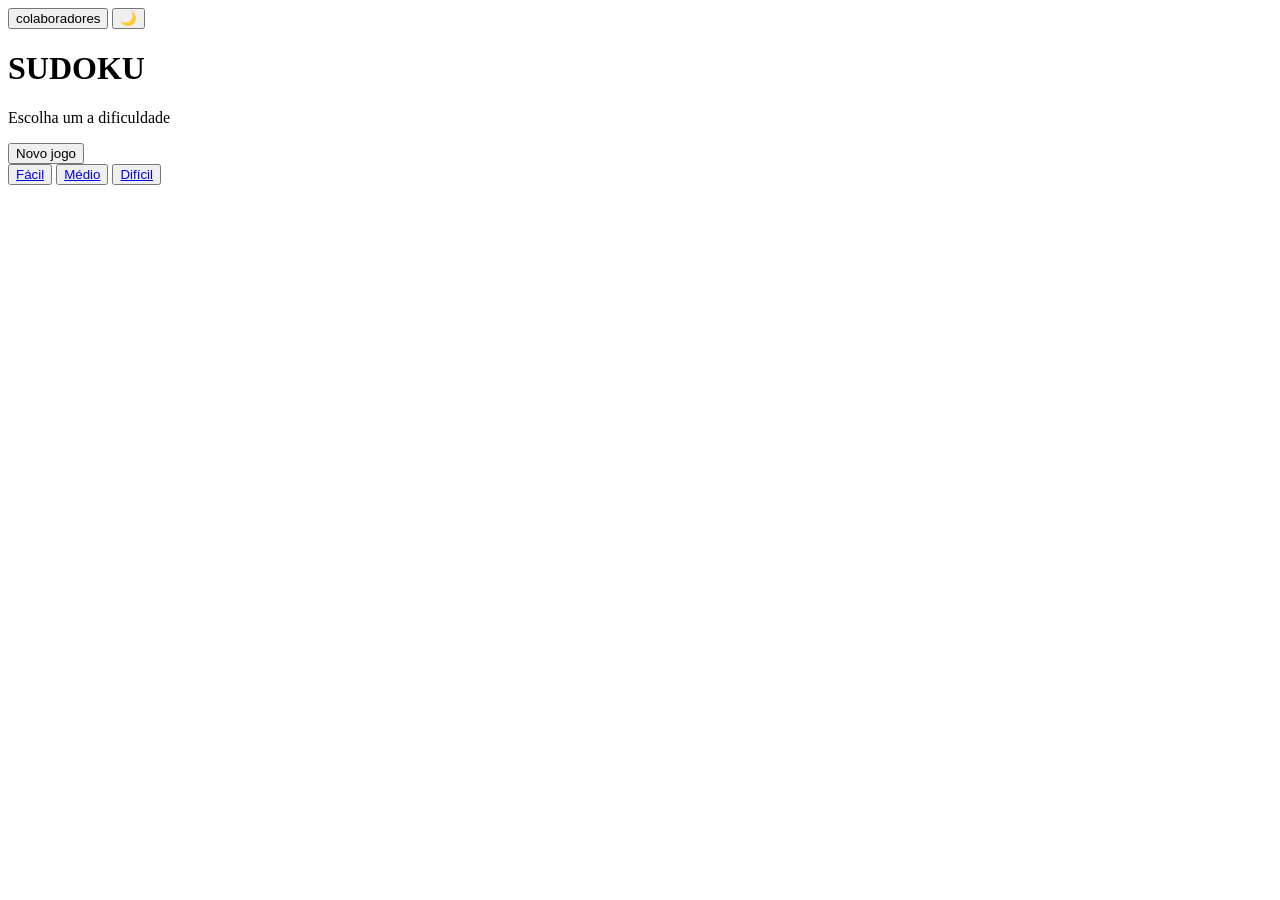
==== pagInicial/index.html @ 29719367 "Adcionando os primeiros estilos a página inicial." ====
<!DOCTYPE html>
<html lang="pt-br">
<head>
    <meta charset="UTF-8">
    <meta name="viewport" content="width=device-width, initial-scale=1.0">
    <title>Sudoku</title>
</head>
<body>
    
    <!-- Container principal -->
     <main class="tela-inicial">
        <button id="colaboradores" class="btn-colaboradores">
            colaboradores
        </button>

        <!-- Botão troca de tema -->
        <button id="temaClaroEscuro" class="btn-tema">
            🌙
        </button>

        <h1 class="titulo">SUDOKU</h1>

        <p class="descricao">
            Escolha um a dificuldade
        </p>

         <!-- Botão de novo jogo -->
        <button>
            Novo jogo
        </button>

        <!-- Menu de dificuldades do sudoku -->
        <div id="menuDificuldadeIdade" class="dificuldade">
            <button class="btn-difulcade-facil">
                <a href="../pagJogo/sudoku.html">Fácil</a>
            </button>
            <button class="btn-difulcade-medio">
                <a href="../pagJogo/sudoku.html">Médio</a>
            </button>
            <button class="btn-difulcade-dificil">
                <a href="../pagJogo/sudoku.html">Difícil</a>
            </button>

        </div>
     </main>
</body>
</html>
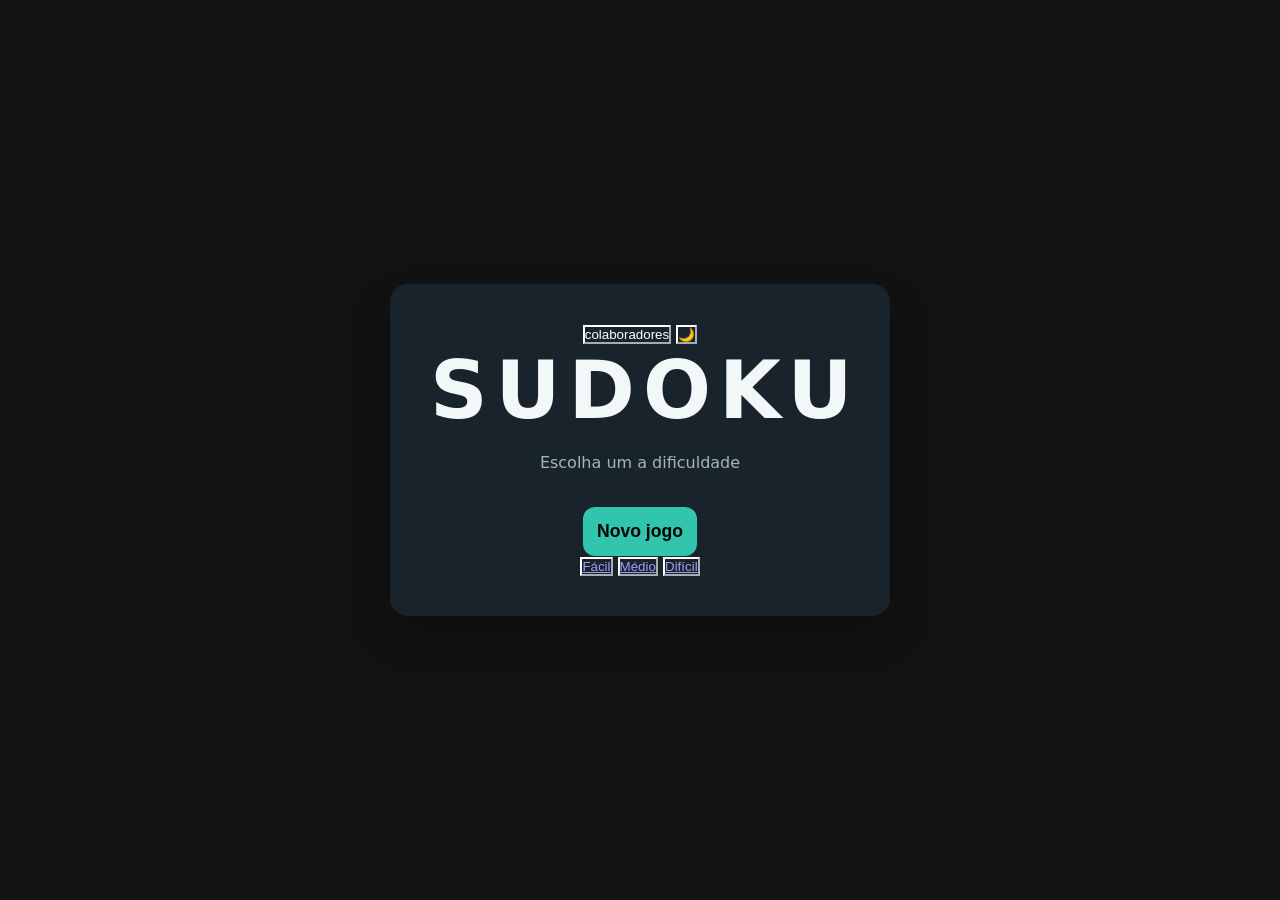
==== commit 767d36b5: "Adcionando estilo ao titulo, e botão de novo jogo." ====
--- a/pagInicial/index.html
+++ b/pagInicial/index.html
@@ -4,6 +4,7 @@
     <meta charset="UTF-8">
     <meta name="viewport" content="width=device-width, initial-scale=1.0">
     <title>Sudoku</title>
+    <link rel="stylesheet" href="styleIni.css">
 </head>
 <body>
     
@@ -25,12 +26,12 @@
         </p>
 
          <!-- Botão de novo jogo -->
-        <button>
+        <button id="btnNovoJogo" class="btn-novo-jogo">
             Novo jogo
         </button>
 
         <!-- Menu de dificuldades do sudoku -->
-        <div id="menuDificuldadeIdade" class="dificuldade">
+        <div id="menuDificuldadeIdade" class="dificuldades">
             <button class="btn-difulcade-facil">
                 <a href="../pagJogo/sudoku.html">Fácil</a>
             </button>
--- a/pagInicial/styleIni.css
+++ b/pagInicial/styleIni.css
@@ -0,0 +1,99 @@
+/* Criando variaveis globais, e atribuido cor para darkmode ou lightmode */
+:root{
+    color-scheme: dark;
+    --background: #1017*d;
+    --surface: #19232b;
+    --text: #f2f7f8;
+    --text-muted: #a5b5bd;
+    --accent: #31c5ad;
+    --accent-hover: #43d7bf;
+    --btn-colaboradores: #19232b;
+    --radius: 18px;
+    --transition: 200ms ease;
+}
+
+
+.light-mode {
+    color-scheme: light;
+    --background: #eef3f4;
+    --surface: #ffffff;
+    --surface-raised: #f4f8f9;
+    --text: #17262d;
+    --text-muted: #53656e;
+    --accent: #087f73;
+    --accent-hover: #06685f;
+     --btn-colaboradores: #19232b;
+    --radius: 18px;
+    --transition: 200ms ease;
+}
+
+/* Reset em toda a página */
+* {
+    margin: 0;
+    padding: 0;
+    box-sizing: border-box;
+    background-color: var(--background);
+}
+
+/* Centrlização da tela */
+body {
+    min-height: 100vh;
+    display: flex;
+    justify-content: center;
+    align-items: center;
+    padding: 20px;
+    background:radial-gradient(circle at top, rgba(49, 197, 173, 0.15), transparent 50%), var(--background);
+    font-family:system-ui, -apple-system, BlinkMacSystemFont, "Segoe UI", sans-serif;
+}
+
+/* Criando o fundo azul escuro do container principal */
+.tela-inicial {
+    width: min(100%, 500px);
+    padding: 40px;
+    text-align: center;
+    background: var(--surface);
+    border-radius: var(--radius);
+    box-shadow: 0 20px 40px rgb(0 0 0 / 20%);
+}
+
+/* aumentando a font do título, deixando o nome do jogo destacado */
+.titulo {
+    color: var(--text);
+    font-size: clamp(3rem, 9vw, 5rem);
+    font-weight: 900;
+    letter-spacing: 8px;
+    margin-bottom: 16px;
+}
+
+/* Estilização do p em baixo do título */
+.descricao {
+    color: var(--text-muted);
+    font-size: 1rem;
+    margin-bottom: 35px;
+}
+
+/* Adcionado display flex ao menu do jogo */
+.menu-jogo {
+    display: flex;
+    flex-direction: column;
+    gap: 16px;
+}
+
+/* Estilizando o botão de novo jogo do menu, e adcionando hover. */
+.btn-novo-jogo {
+    padding: 14px;
+    border: none;
+    border-radius: 12px;
+    background: var(--accent);
+    color: #000;
+    font-size: 1.1rem;
+    font-weight: 700;
+    cursor: pointer;
+    transition: var(--transition);
+}
+
+.btn-novo-jogo:hover {
+    background: var(--accent-hover);
+    transform: translateY(-2px);
+}
+
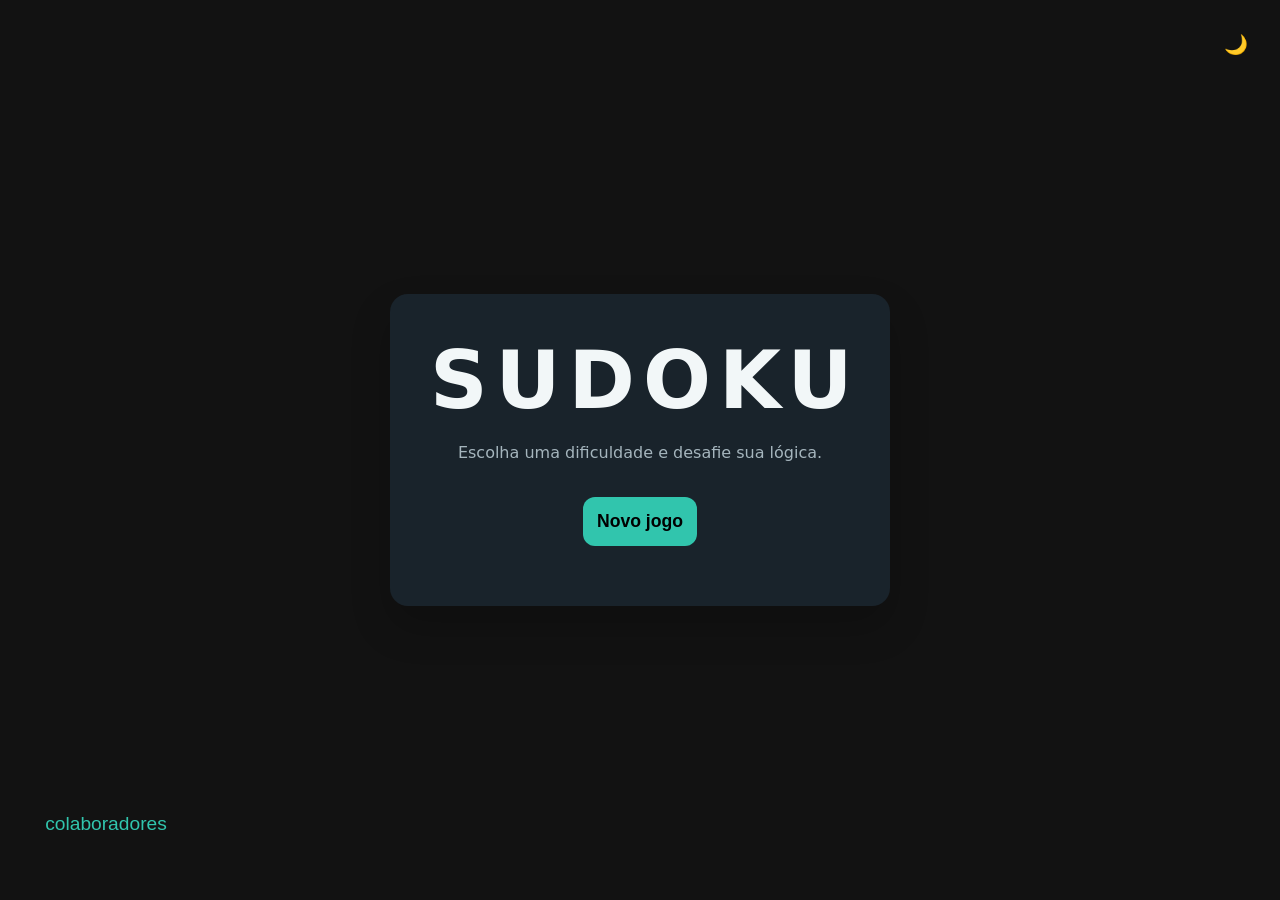
==== commit 2db731d3: "Adcionando java script a pagInicial.." ====
--- a/pagInicial/index.html
+++ b/pagInicial/index.html
@@ -22,7 +22,7 @@
         <h1 class="titulo">SUDOKU</h1>
 
         <p class="descricao">
-            Escolha um a dificuldade
+            Escolha uma dificuldade e desafie sua lógica.
         </p>
 
          <!-- Botão de novo jogo -->
@@ -31,18 +31,22 @@
         </button>
 
         <!-- Menu de dificuldades do sudoku -->
-        <div id="menuDificuldadeIdade" class="dificuldades">
-            <button class="btn-difulcade-facil">
-                <a href="../pagJogo/sudoku.html">Fácil</a>
+        <div id="menuDificuldade" class="dificuldades">
+            
+            <button class="btn-dificuldade facil">
+                Fácil
             </button>
-            <button class="btn-difulcade-medio">
-                <a href="../pagJogo/sudoku.html">Médio</a>
+            
+            <button class="btn-dificuldade medio">
+                Médio
             </button>
-            <button class="btn-difulcade-dificil">
-                <a href="../pagJogo/sudoku.html">Difícil</a>
+            
+            <button class="btn-dificuldade dificil">
+                Difícil
             </button>
 
         </div>
      </main>
+     <script src="script.js"></script>
 </body>
 </html>
--- a/pagInicial/styleIni.css
+++ b/pagInicial/styleIni.css
@@ -97,3 +97,115 @@
     transform: translateY(-2px);
 }
 
+/* Pequeno menu de dificuldades que fica oculto até o usuario clicar no botão de novo jogo. */
+.dificuldades {
+
+    display: flex;
+    flex-direction: column;
+    gap: 12px;
+    max-height: 0;
+    opacity: 0;
+    overflow: hidden;
+    pointer-events: none;
+    transition: max-height 0.4s ease, opacity 0.3s ease;
+    padding: 10px;
+}
+
+/* Classe adcionada pelo Javascript para aparecer o menu de dificuldades */
+.dificuldades.ativo {
+    max-height: 300px;
+    opacity: 1;
+    pointer-events: auto;
+}
+
+/* Adcionando estilos e hover aos botões de dificuldade. */
+.btn-dificuldade {
+    padding: 12px;
+    border: 1px solid #31404a;
+    border-radius: 12px;
+    background: transparent;
+    color: var(--text);
+    font-size: 1rem;
+    font-weight: 600;
+    cursor: pointer;
+    transition: var(--transition);
+}
+
+.btn-dificuldade:hover {
+    background: #233038;
+    border-color: var(--accent);
+    transform: translateY(-2px);
+}
+
+/* Adcionando cor a cada nível de dificulade. */
+.facil:hover {
+
+    color: #6cff95;
+}
+
+.medio:hover {
+
+    color: #ffe066;
+}
+
+.dificil:hover {
+
+    color: #ff7a7a;
+}
+
+/* Adcionando estilo e hover no botão de colaboradores */
+.btn-colaboradores{
+    position: absolute;
+    top: 800px;
+    left: 10px;
+    width: 12rem;
+    height: 48px;
+    font-size: 1.2rem;
+    cursor: pointer;
+    transition: 0.2s;
+    color: var(--accent);
+    
+    border: none;
+}
+.btn-colaboradores:hover {
+    background-color: var(--btn-colaboradores);
+    color: var(--surface-raised);
+    border-radius: 20px;
+    transition: 1s;
+}
+
+/* Adcionando estilo ao botão de escolha de tema darkmode ou lightmode */
+.btn-tema {
+    position: absolute;
+    top: 20px;
+    right: 20px;
+    width: 48px;
+    height: 48px;
+    border-radius: 50%;
+    border: 1px solid var(--line);
+    background: var(--background);
+    color: var(--text);
+    font-size: 1.2rem;
+    cursor: pointer;
+    transition: 0.2s;
+}
+
+.btn-tema:hover {
+    transform: rotate(15deg);
+    border-color: var(--accent);
+}
+
+
+/* Responsividade */
+@media (max-width: 480px) {
+
+    .tela-inicial {
+
+        padding: 25px;
+    }
+
+    .titulo {
+
+        letter-spacing: 4px;
+    }
+}
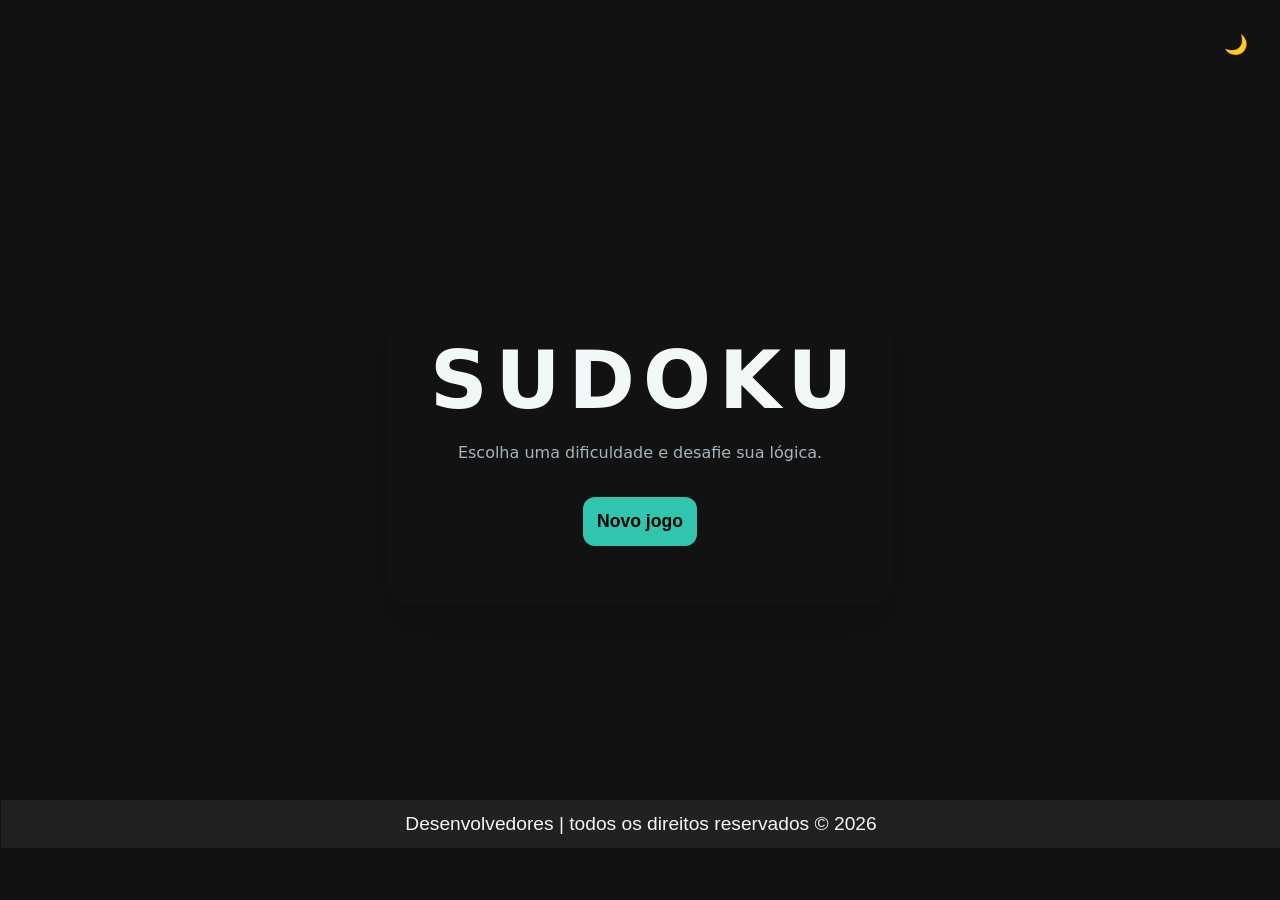
==== commit 4ef617f6: "Alterando cores d pagInicial." ====
--- a/pagInicial/index.html
+++ b/pagInicial/index.html
@@ -11,7 +11,7 @@
     <!-- Container principal -->
      <main class="tela-inicial">
         <button id="colaboradores" class="btn-colaboradores">
-            colaboradores
+            Desenvolvedores | todos os direitos reservados © 2026
         </button>
 
         <!-- Botão troca de tema -->
--- a/pagInicial/styleIni.css
+++ b/pagInicial/styleIni.css
@@ -51,7 +51,7 @@
     width: min(100%, 500px);
     padding: 40px;
     text-align: center;
-    background: var(--surface);
+    
     border-radius: var(--radius);
     box-shadow: 0 20px 40px rgb(0 0 0 / 20%);
 }
@@ -99,7 +99,6 @@
 
 /* Pequeno menu de dificuldades que fica oculto até o usuario clicar no botão de novo jogo. */
 .dificuldades {
-
     display: flex;
     flex-direction: column;
     gap: 12px;
@@ -131,48 +130,48 @@
     transition: var(--transition);
 }
 
-.btn-dificuldade:hover {
-    background: #233038;
-    border-color: var(--accent);
-    transform: translateY(-2px);
-}
+
 
 /* Adcionando cor a cada nível de dificulade. */
 .facil:hover {
 
     color: #6cff95;
+    background-color: #134419;
 }
 
 .medio:hover {
 
     color: #ffe066;
+    background-color: rgb(133, 124, 7);
 }
 
 .dificil:hover {
 
     color: #ff7a7a;
+    background-color: rgb(126, 26, 26);
 }
 
 /* Adcionando estilo e hover no botão de colaboradores */
 .btn-colaboradores{
     position: absolute;
     top: 800px;
-    left: 10px;
-    width: 12rem;
+    left: 1px;
+    width: 100%;
     height: 48px;
     font-size: 1.2rem;
     cursor: pointer;
     transition: 0.2s;
-    color: var(--accent);
-    
+    color: var(--text);
     border: none;
-}
-.btn-colaboradores:hover {
+    background-color: rgba(49, 49, 49, 0.5);
+    font-family: 'Trebuchet MS', 'Lucida Sans Unicode', 'Lucida Grande', 'Lucida Sans', Arial, sans-serif;
+}
+/* .btn-colaboradores:hover {
     background-color: var(--btn-colaboradores);
     color: var(--surface-raised);
     border-radius: 20px;
     transition: 1s;
-}
+} */
 
 /* Adcionando estilo ao botão de escolha de tema darkmode ou lightmode */
 .btn-tema {
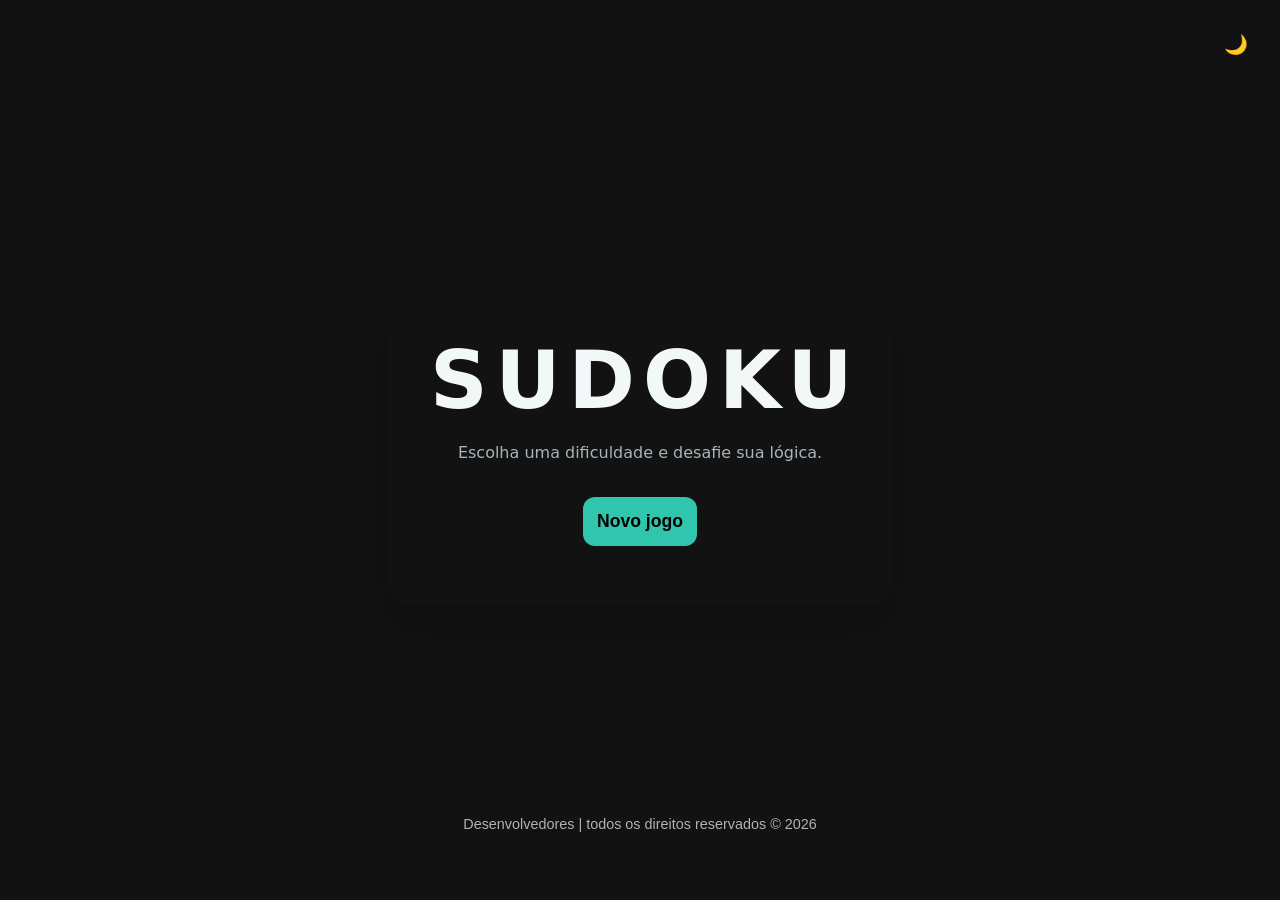
==== commit 26095159: "Adcionando links do github na pagDev." ====
--- a/pagInicial/index.html
+++ b/pagInicial/index.html
@@ -10,42 +10,43 @@
     
     <!-- Container principal -->
      <main class="tela-inicial">
-        <button id="colaboradores" class="btn-colaboradores">
-            Desenvolvedores | todos os direitos reservados © 2026
-        </button>
-
-        <!-- Botão troca de tema -->
-        <button id="temaClaroEscuro" class="btn-tema">
-            🌙
-        </button>
-
-        <h1 class="titulo">SUDOKU</h1>
-
-        <p class="descricao">
-            Escolha uma dificuldade e desafie sua lógica.
-        </p>
-
-         <!-- Botão de novo jogo -->
-        <button id="btnNovoJogo" class="btn-novo-jogo">
-            Novo jogo
-        </button>
-
-        <!-- Menu de dificuldades do sudoku -->
-        <div id="menuDificuldade" class="dificuldades">
-            
-            <button class="btn-dificuldade facil">
-                Fácil
+         
+         <!-- Botão troca de tema -->
+         <button id="temaClaroEscuro" class="btn-tema">
+             🌙
             </button>
             
-            <button class="btn-dificuldade medio">
-                Médio
+            <h1 class="titulo">SUDOKU</h1>
+            
+            <p class="descricao">
+                Escolha uma dificuldade e desafie sua lógica.
+            </p>
+            
+            <!-- Botão de novo jogo -->
+            <button id="btnNovoJogo" class="btn-novo-jogo">
+                Novo jogo
             </button>
             
-            <button class="btn-dificuldade dificil">
-                Difícil
+            <!-- Menu de dificuldades do sudoku -->
+            <div id="menuDificuldade" class="dificuldades">
+                
+                <button class="btn-dificuldade facil">
+                    Fácil
+                </button>
+                
+                <button class="btn-dificuldade medio">
+                    Médio
+                </button>
+                
+                <button class="btn-dificuldade dificil">
+                    Difícil
+                </button>
+                
+            </div>
+            
+            <button id="colaboradores" class="btn-colaboradores">
+               <a href="dev.html">Desenvolvedores | todos os direitos reservados © 2026</a>
             </button>
-
-        </div>
      </main>
      <script src="script.js"></script>
 </body>
--- a/pagInicial/styleIni.css
+++ b/pagInicial/styleIni.css
@@ -151,27 +151,26 @@
     background-color: rgb(126, 26, 26);
 }
 
-/* Adcionando estilo e hover no botão de colaboradores */
+/* Adcionando estilo e hover e deixando ele posicionado ao centro no botão de colaboradores */
 .btn-colaboradores{
     position: absolute;
     top: 800px;
-    left: 1px;
-    width: 100%;
+    left: 50%;
+    transform: translateX(-50%);
+    width: 40%;
     height: 48px;
-    font-size: 1.2rem;
-    cursor: pointer;
-    transition: 0.2s;
-    color: var(--text);
+    cursor: pointer;
     border: none;
-    background-color: rgba(49, 49, 49, 0.5);
     font-family: 'Trebuchet MS', 'Lucida Sans Unicode', 'Lucida Grande', 'Lucida Sans', Arial, sans-serif;
 }
-/* .btn-colaboradores:hover {
-    background-color: var(--btn-colaboradores);
-    color: var(--surface-raised);
-    border-radius: 20px;
-    transition: 1s;
-} */
+
+
+.btn-colaboradores a{
+    font-size: 0.9rem;
+    opacity: 0.7;
+    text-decoration: none;
+    color: var(--text);
+}
 
 /* Adcionando estilo ao botão de escolha de tema darkmode ou lightmode */
 .btn-tema {
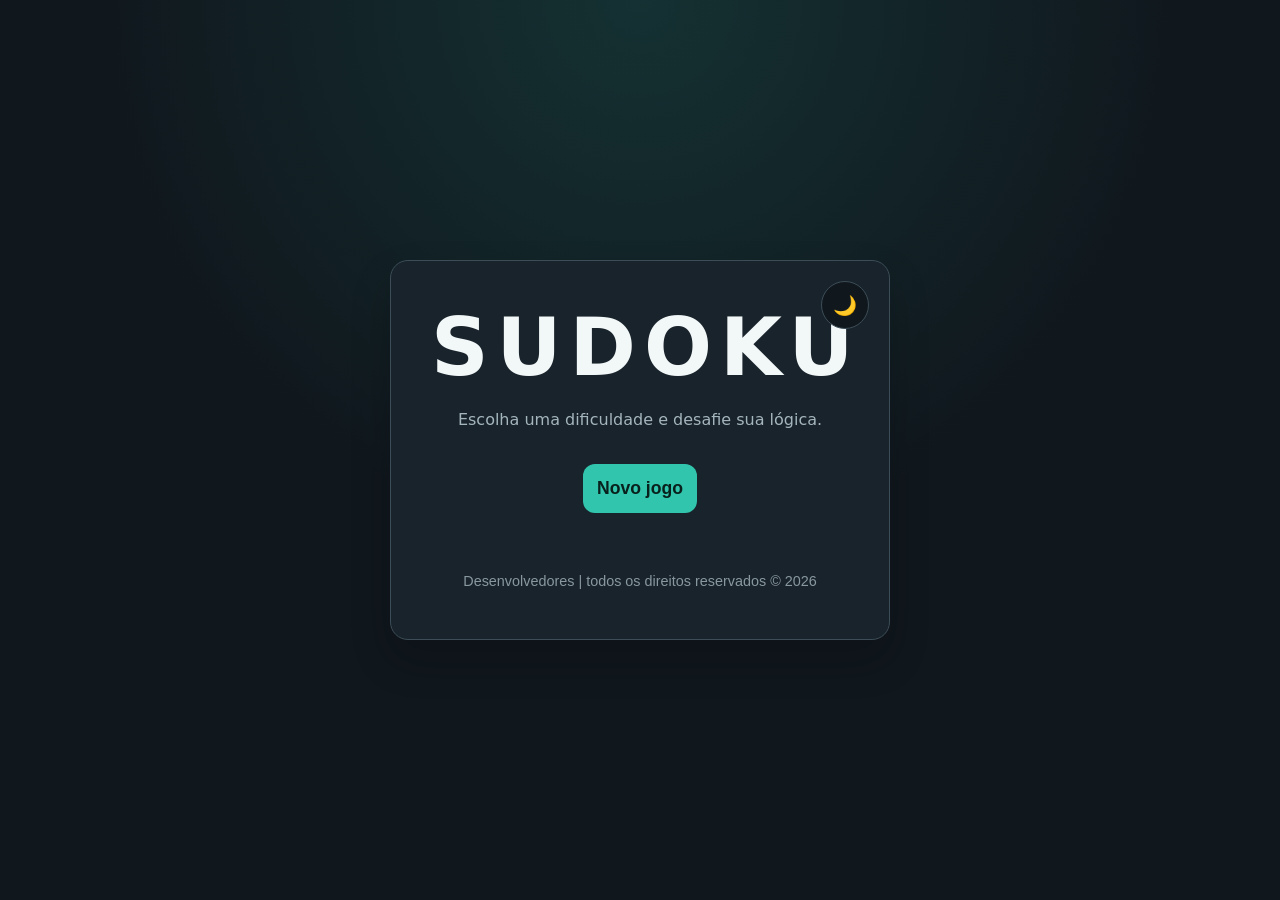
==== commit bf956958: "Melhora visual da página de desenvolvedores e refinamento do JavaScript" ====
--- a/pagInicial/index.html
+++ b/pagInicial/index.html
@@ -44,9 +44,9 @@
                 
             </div>
             
-            <button id="colaboradores" class="btn-colaboradores">
-               <a href="dev.html">Desenvolvedores | todos os direitos reservados © 2026</a>
-            </button>
+            <a href="dev.html" id="colaboradores" class="btn-colaboradores">
+                Desenvolvedores | todos os direitos reservados © 2026
+            </a>
      </main>
      <script src="script.js"></script>
 </body>
--- a/pagInicial/styleIni.css
+++ b/pagInicial/styleIni.css
@@ -1,18 +1,20 @@
-/* Criando variaveis globais, e atribuido cor para darkmode ou lightmode */
-:root{
+/* Variáveis globais do tema escuro */
+:root {
     color-scheme: dark;
-    --background: #1017*d;
+    --background: #10171d;
     --surface: #19232b;
+    --surface-raised: #202d36;
     --text: #f2f7f8;
     --text-muted: #a5b5bd;
     --accent: #31c5ad;
     --accent-hover: #43d7bf;
-    --btn-colaboradores: #19232b;
+    --accent-contrast: #09211d;
+    --line: #3c4d57;
     --radius: 18px;
     --transition: 200ms ease;
 }
 
-
+/* Variáveis do tema claro */
 .light-mode {
     color-scheme: light;
     --background: #eef3f4;
@@ -22,17 +24,15 @@
     --text-muted: #53656e;
     --accent: #087f73;
     --accent-hover: #06685f;
-     --btn-colaboradores: #19232b;
-    --radius: 18px;
-    --transition: 200ms ease;
-}
-
-/* Reset em toda a página */
+    --accent-contrast: #ffffff;
+    --line: #c6d2d6;
+}
+
+/* Reset global */
 * {
     margin: 0;
     padding: 0;
     box-sizing: border-box;
-    background-color: var(--background);
 }
 
 /* Centrlização da tela */
@@ -42,16 +42,24 @@
     justify-content: center;
     align-items: center;
     padding: 20px;
-    background:radial-gradient(circle at top, rgba(49, 197, 173, 0.15), transparent 50%), var(--background);
+    background: radial-gradient(
+    circle at top,
+    color-mix(in srgb, var(--accent) 15%, transparent),
+    transparent 50%
+    ), var(--background);
+
+    transition: background var(--transition), color var(--transition);
     font-family:system-ui, -apple-system, BlinkMacSystemFont, "Segoe UI", sans-serif;
 }
 
 /* Criando o fundo azul escuro do container principal */
 .tela-inicial {
+    position: relative;
     width: min(100%, 500px);
     padding: 40px;
     text-align: center;
-    
+    background: var(--surface);
+    border: 1px solid var(--line);
     border-radius: var(--radius);
     box-shadow: 0 20px 40px rgb(0 0 0 / 20%);
 }
@@ -85,7 +93,7 @@
     border: none;
     border-radius: 12px;
     background: var(--accent);
-    color: #000;
+    color: var(--accent-contrast);
     font-size: 1.1rem;
     font-weight: 700;
     cursor: pointer;
@@ -120,7 +128,7 @@
 /* Adcionando estilos e hover aos botões de dificuldade. */
 .btn-dificuldade {
     padding: 12px;
-    border: 1px solid #31404a;
+    border: 1px solid var(--line);
     border-radius: 12px;
     background: transparent;
     color: var(--text);
@@ -130,46 +138,53 @@
     transition: var(--transition);
 }
 
-
-
+.btn-dificuldade:active {
+    transform: scale(0.98);
+}
+
+.btn-novo-jogo:active {
+    transform: scale(0.98);
+}
 /* Adcionando cor a cada nível de dificulade. */
+/* Efeito visual da dificuldade fácil */
 .facil:hover {
-
     color: #6cff95;
     background-color: #134419;
-}
-
+    border-color: #6cff95;
+}
+
+/* Efeito visual da dificuldade média */
 .medio:hover {
-
     color: #ffe066;
-    background-color: rgb(133, 124, 7);
-}
-
+    background-color: #514900;
+    border-color: #ffe066;
+}
+
+/* Efeito visual da dificuldade difícil */
 .dificil:hover {
-
     color: #ff7a7a;
-    background-color: rgb(126, 26, 26);
+    background-color: #4e1717;
+    border-color: #ff7a7a;
 }
 
 /* Adcionando estilo e hover e deixando ele posicionado ao centro no botão de colaboradores */
-.btn-colaboradores{
-    position: absolute;
-    top: 800px;
-    left: 50%;
-    transform: translateX(-50%);
-    width: 40%;
-    height: 48px;
-    cursor: pointer;
+.btn-colaboradores {
+    display: inline-block;
+    margin-top: 30px;
+    padding: 10px;
+    color: var(--text-muted);
+    background: transparent;
     border: none;
-    font-family: 'Trebuchet MS', 'Lucida Sans Unicode', 'Lucida Grande', 'Lucida Sans', Arial, sans-serif;
-}
-
-
-.btn-colaboradores a{
+    font-family: 'Trebuchet MS', sans-serif;
     font-size: 0.9rem;
-    opacity: 0.7;
     text-decoration: none;
-    color: var(--text);
+    opacity: 0.8;
+    transition: var(--transition);
+}
+
+.btn-colaboradores:hover {
+    color: var(--accent);
+    opacity: 1;
 }
 
 /* Adcionando estilo ao botão de escolha de tema darkmode ou lightmode */
@@ -194,16 +209,37 @@
 }
 
 
-/* Responsividade */
+/* Responsividade para dispositivos móveis */
 @media (max-width: 480px) {
 
+    body {
+        padding: 12px;
+    }
+
     .tela-inicial {
-
-        padding: 25px;
+        width: 100%;
+        padding: 28px 20px;
     }
 
     .titulo {
-
+        font-size: clamp(2.5rem, 12vw, 3.5rem);
         letter-spacing: 4px;
     }
+
+    .descricao {
+        font-size: 0.92rem;
+        margin-bottom: 25px;
+    }
+
+    .btn-tema {
+        top: 12px;
+        right: 12px;
+        width: 42px;
+        height: 42px;
+    }
+
+    .btn-colaboradores {
+        font-size: 0.8rem;
+        margin-top: 24px;
+    }
 }
